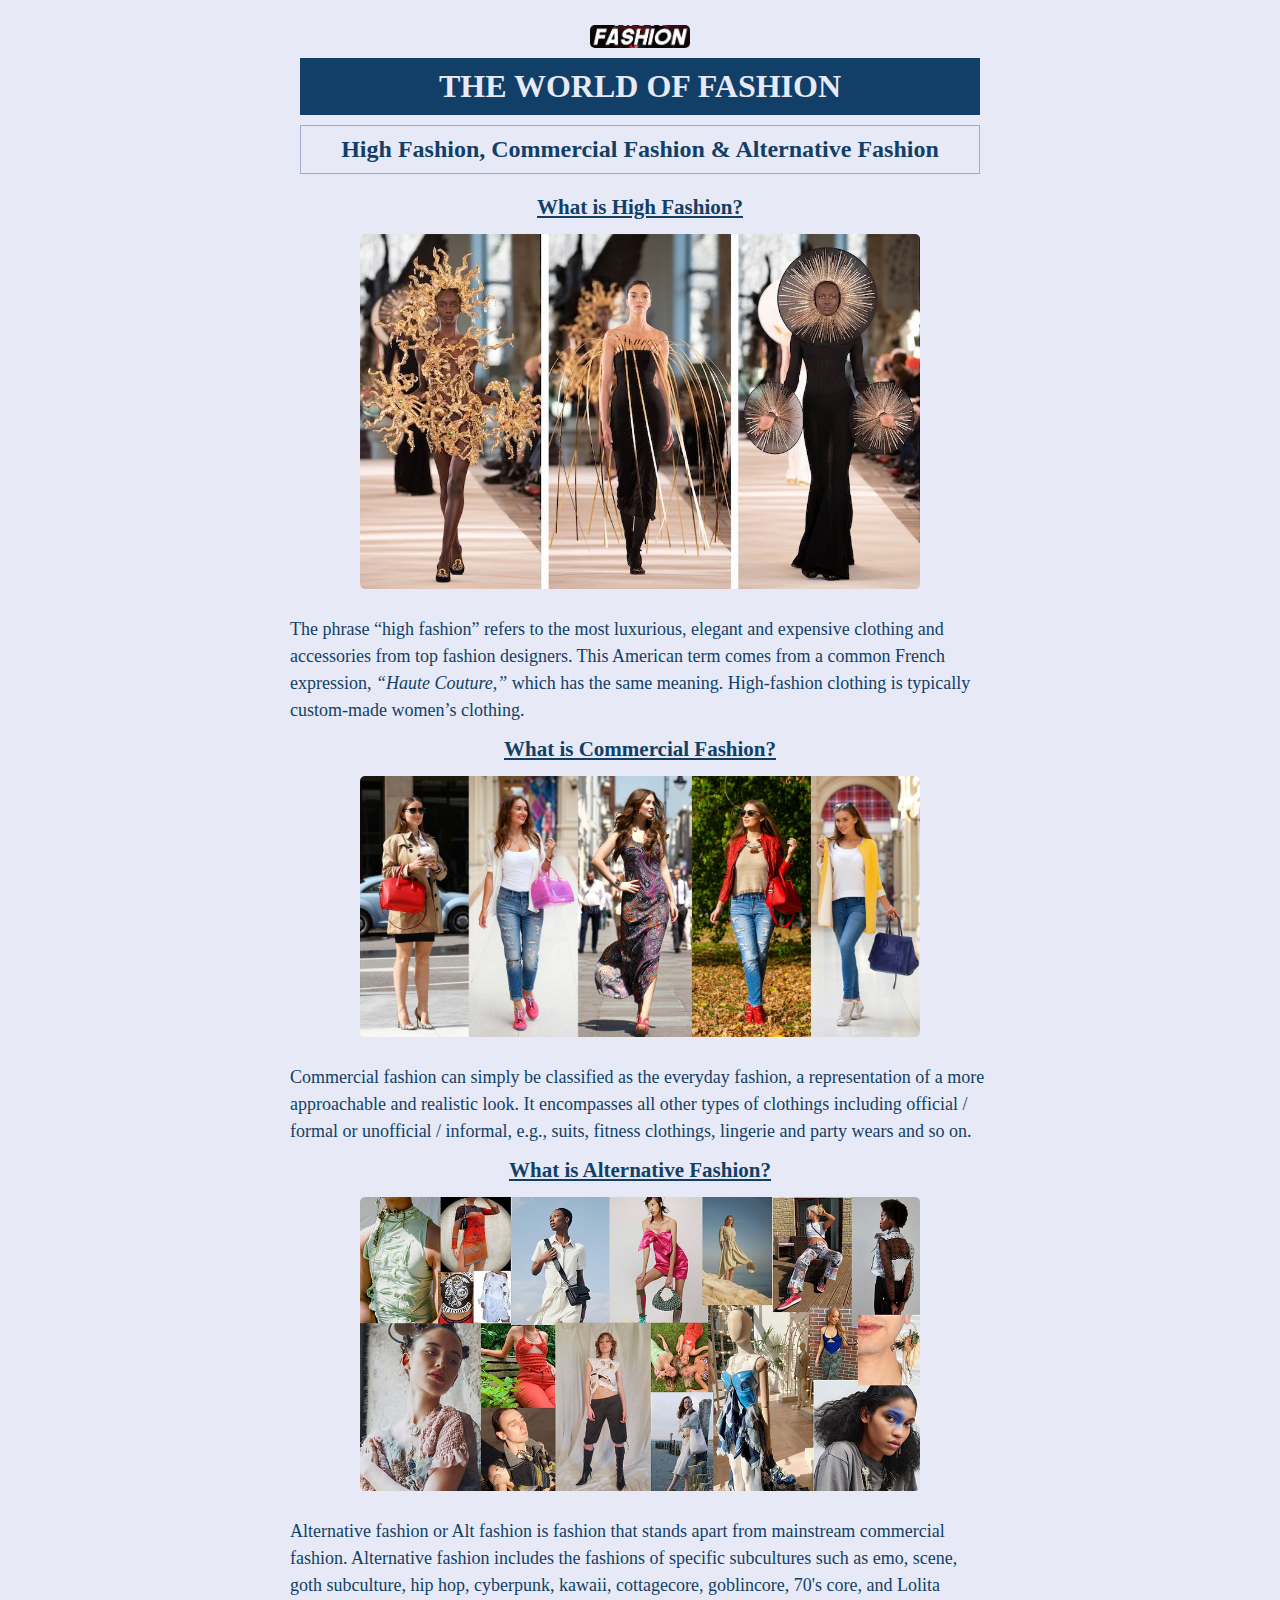
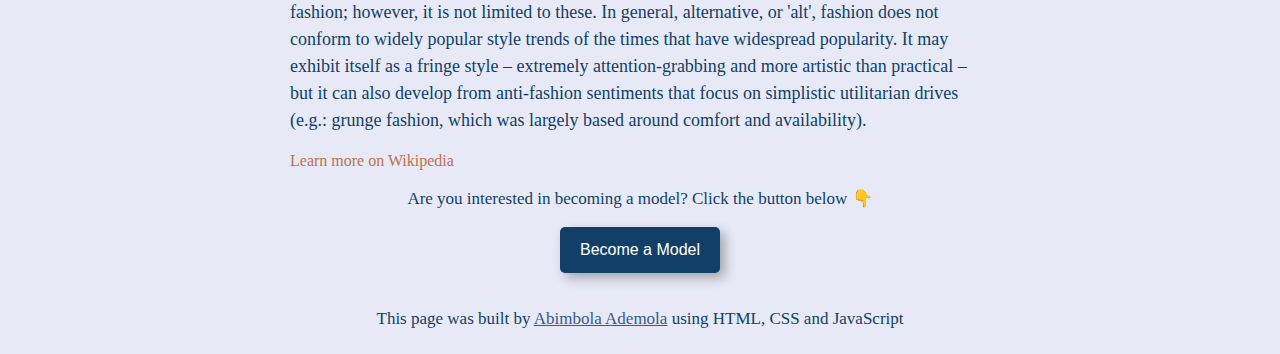
==== index.html @ 07d38dc9 "completed the coding for the fashion website" ====
<!DOCTYPE html>
<html lang="en">

<head>
    <meta charset="UTF-8">
    <meta http-equiv="X-UA-Compatible" content="IE=edge">
    <meta name="viewport" content="width=device-width, initial-scale=1.0">
    <link rel="stylesheet" href="style.css" />
    <title>Fashion World</title>
    <style>

    </style>
</head>

<body>
    <img src="images/high fashion.jpg" alt="fashion world" width="100" />
    <h1>
        THE WORLD OF FASHION
    </h1>
    <h2>
        High Fashion, Commercial Fashion & Alternative Fashion
    </h2>
    <div>
        <p>
            <strong>What is High Fashion?</strong>
            <img src="images/haute couture.jpg" alt="high fashion" />
            <br />
            The phrase “high fashion” refers to the most luxurious, elegant and expensive clothing and accessories from
            top
            fashion
            designers. This American term comes from a common French expression, <em>“Haute Couture,”</em> which has the
            same meaning.
            High-fashion clothing is typically custom-made women’s clothing.
            <br />
            <strong>What is Commercial Fashion?</strong>
            <img src="images/commercial fashion.jpg" alt="commercial fashion" />
            <br />
            Commercial fashion can simply be classified as the everyday fashion, a representation of a more approachable
            and
            realistic look.
            It encompasses all other types of clothings including official / formal or unofficial / informal, e.g.,
            suits,
            fitness clothings, lingerie and party wears and so on.

            <br />
            <strong>What is Alternative Fashion?</strong>
            <img src="images/alternative fashion.jpg" alt="alternative fashion" />
            <br />
            Alternative fashion or Alt fashion is fashion that stands apart from mainstream commercial fashion.
            Alternative
            fashion includes the fashions of specific subcultures such as emo, scene, goth subculture, hip hop,
            cyberpunk,
            kawaii,
            cottagecore, goblincore, 70's core, and Lolita fashion; however, it is not limited to these. In general,
            alternative,
            or 'alt', fashion does not conform to widely popular style trends of the times that have widespread
            popularity.
            It may exhibit itself as a fringe style – extremely attention-grabbing and more artistic than practical –
            but it
            can
            also develop from anti-fashion sentiments that focus on simplistic utilitarian drives (e.g.: grunge fashion,
            which
            was largely based around comfort and availability).
        </p>
        <a href="https://en.wikipedia.org/wiki/Fashion" target="_blank" class="learn-more">Learn more on Wikipedia </a>
        <br />
        <span> Are you interested in becoming a model? Click the button below 👇 </span> <br />
        <button> Become a Model </button>
    </div>
    <br /> <br />
    <span> This page was built by <a href="https://www.linkedin.com/in/abi-ademola" target="_blank" class="my-profile">
            Abimbola Ademola</a> using HTML, CSS and JavaScript
    </span>
    <script src="script.js"></script>
</body>

</html>
---- style.css ----
h1 {
  font-weight: bolder;
  display: block;
  text-align: center;
  margin: 10px;
  padding: 10px;
  color: #e7eaf6;
  background-color: #113f67;
}

h2 {
  text-align: center;
  border: 1px solid #a2a8d3;
  padding: 10px;
  margin: 10px;
}

img {
  display: block;
  max-width: 80%;
  margin: 0 auto;
  border-radius: 5px;
}

span {
  text-align: center;
  display: block;
  font-size: 17px;
}

p {
  font-size: 18px;
  line-height: 1.5;
}

body {
  background-color: #e7eaf6;
  color: #113f67;
  max-width: 700px;
  margin: 0 auto;
  padding: 25px 50px;
}

strong {
  display: block;
  font-size: 21px;
  text-align: center;
  margin: 10px;
  font-weight: bold;
  text-decoration: underline;
}

button {
  display: block;
  margin: auto;
  padding: 14px 20px;
  font-size: 16px;
  background: #113f67;
  color: white;
  box-shadow: 5px 5px 12px rgba(0, 0, 0, 0.3);
  border: none;
  border-radius: 5px;
  transition: all 200ms ease-in-out;
}

button:hover {
  background: #113f67;
  cursor: pointer;
  border: 3px solid #a2a8d3;
  opacity: 0.9;
}

.learn-more {
  display: block;
  text-decoration: none;
  color: #bd704c;
}

.learn-more:hover {
  text-decoration: underline;
  color: #336711;
}

.my-profile {
  color: #38598b;
}

.my-profile:hover {
  color: #336711;
}
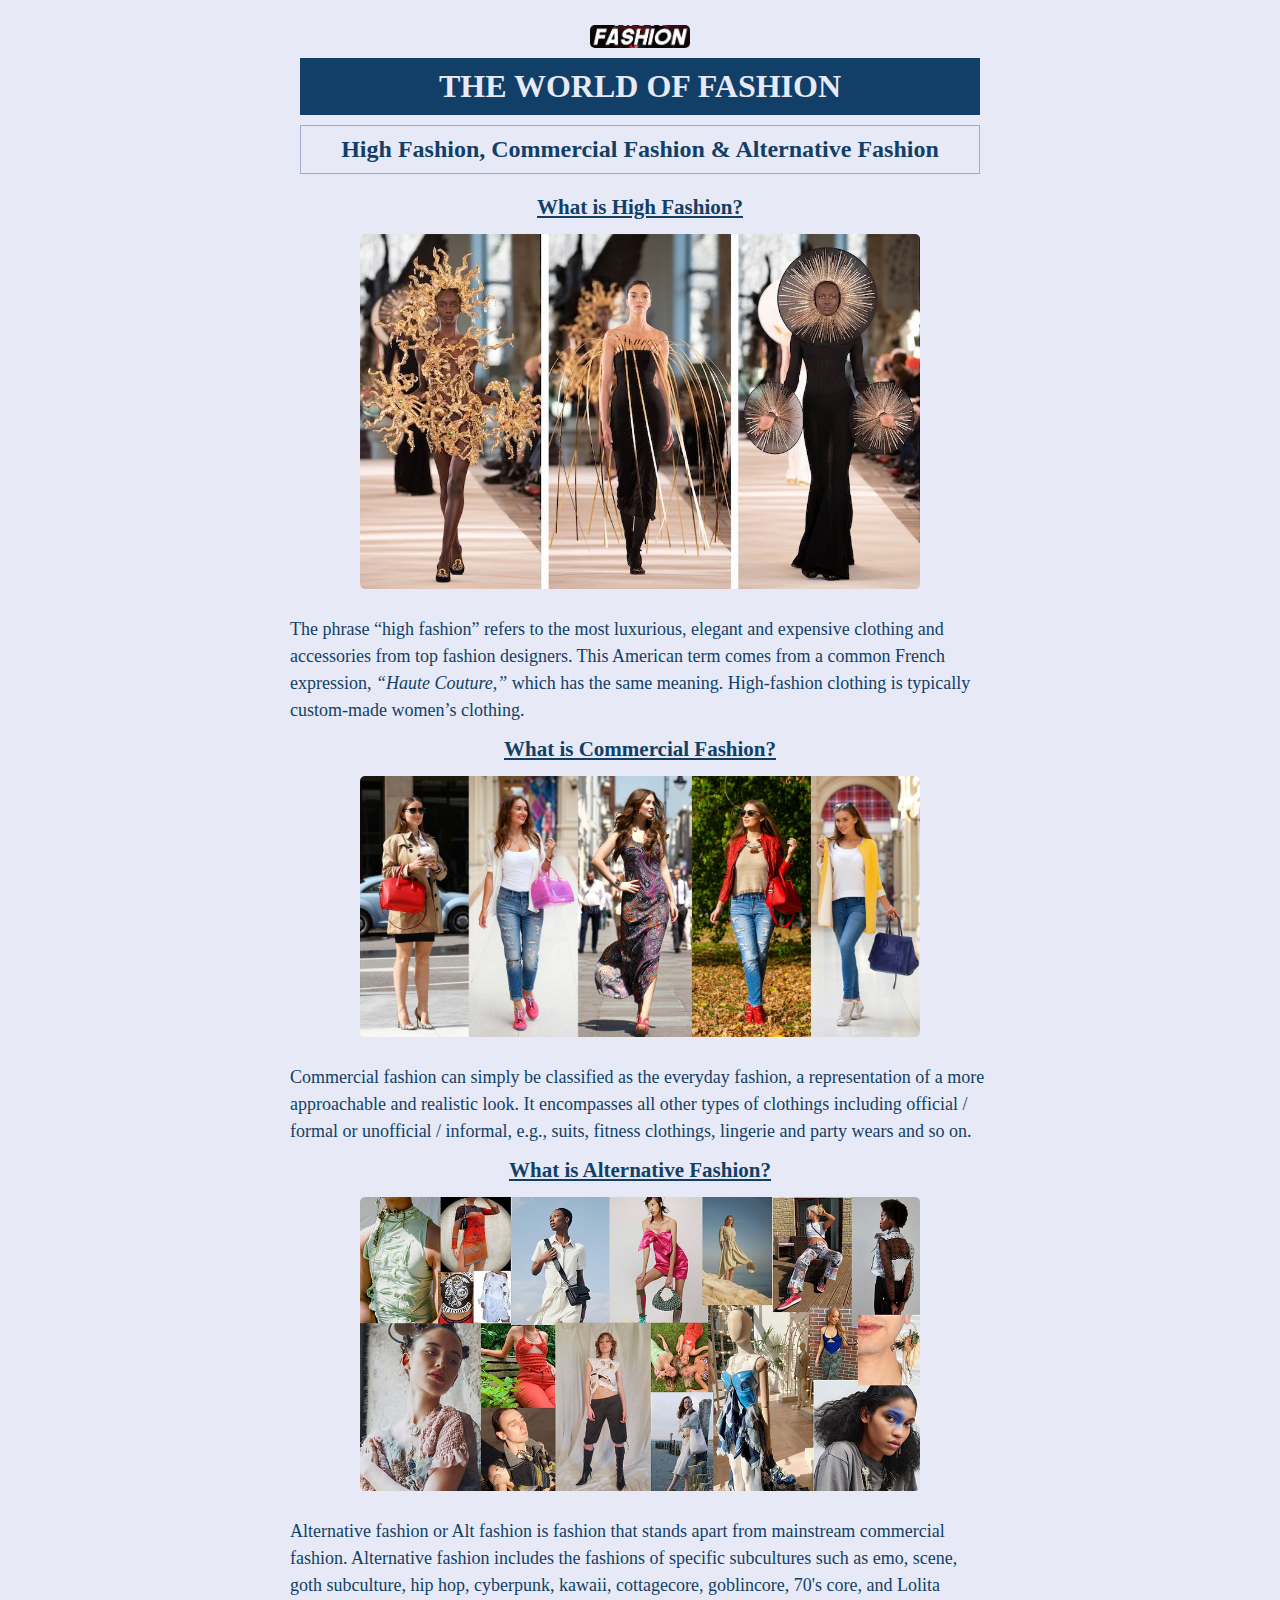
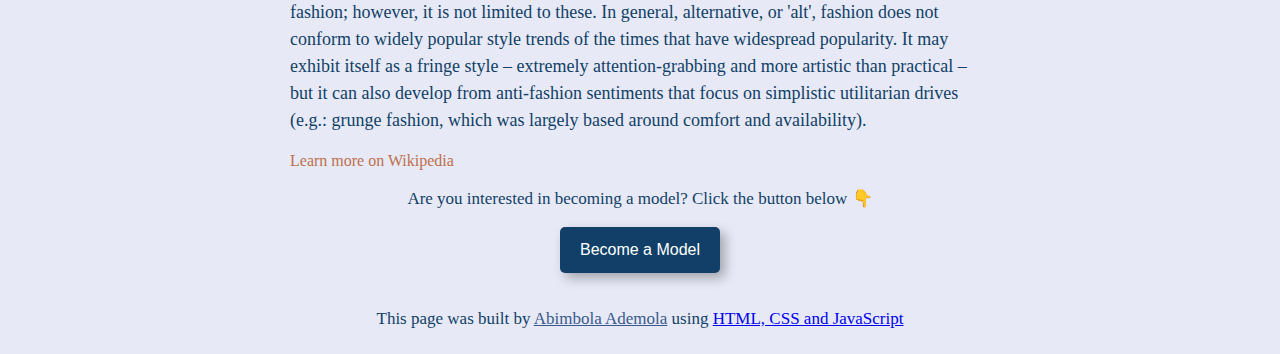
==== commit 6c0cee09: "Linked the GH project profile to the footer" ====
--- a/index.html
+++ b/index.html
@@ -69,7 +69,9 @@
     </div>
     <br /> <br />
     <span> This page was built by <a href="https://www.linkedin.com/in/abi-ademola" target="_blank" class="my-profile">
-            Abimbola Ademola</a> using HTML, CSS and JavaScript
+            Abimbola Ademola</a> using <a href="https://github.com/AbiAdemola/fashion-website-design-project"
+            target="_blank"> HTML, CSS
+            and JavaScript</a>
     </span>
     <script src="script.js"></script>
 </body>
